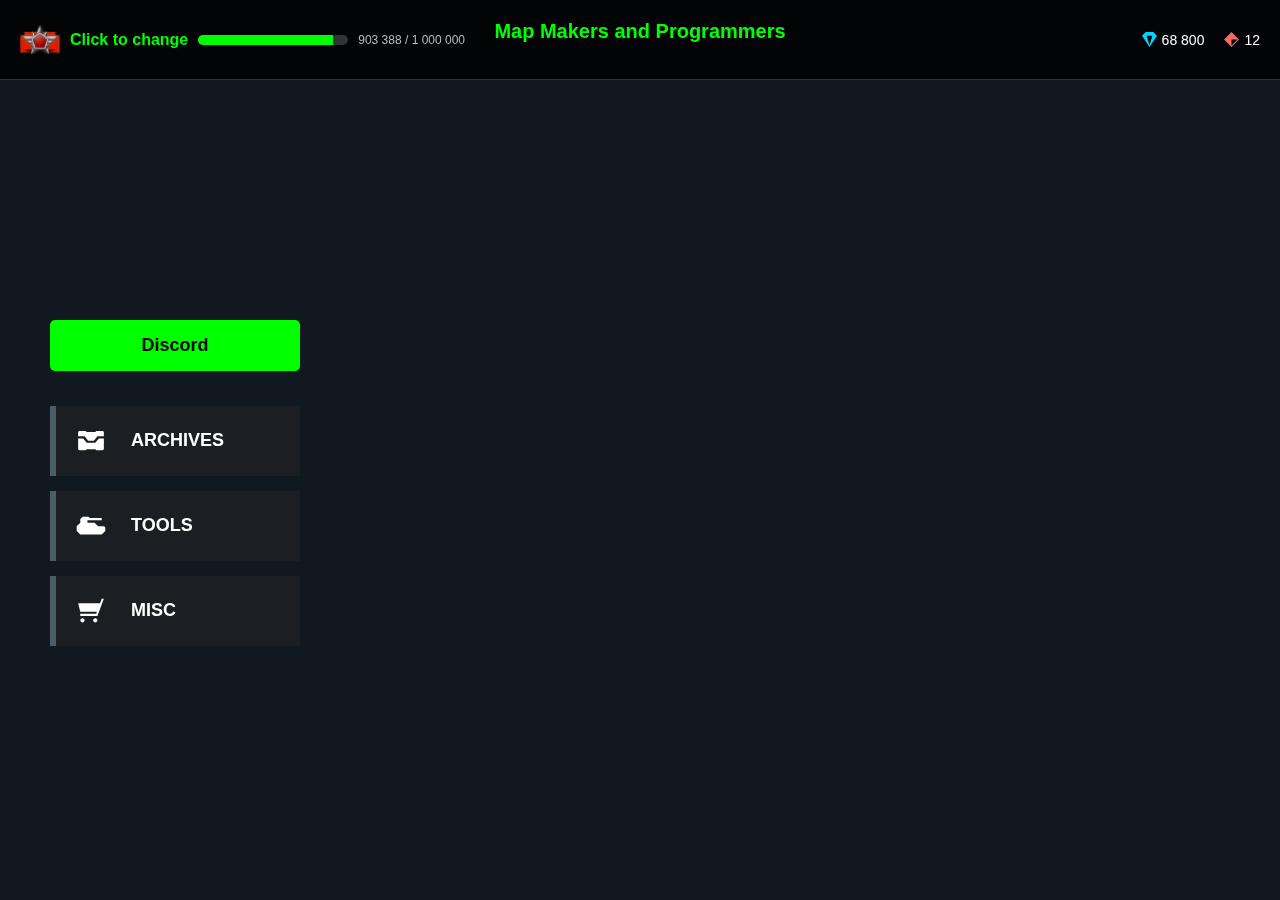
==== index.html @ 606b05d9 "prototype" ====
<!DOCTYPE html>
<html lang="en">
<head>
    <meta charset="UTF-8">
    <meta name="viewport" content="width=device-width, initial-scale=1.0">
    <title>Map Makers and Programmers</title>
    <link rel="stylesheet" href="css/styles.css">
</head>
<body>
<!-- Background Video -->
<video autoplay muted loop id="background-video">
    <source src="assets/background.mp4" type="video/mp4">
    Your browser does not support the video tag.
</video>

<!-- Overlay Content -->
<div class="overlay">
    <!-- Header Section -->
    <div class="header-bar">
        <div class="profile-info">
            <img src="assets/star-icon.png" alt="Star Icon" class="star-icon">
            <span id="username" class="username" onclick="editUsername()">Click to change</span>
            <div class="xp-bar">
                <div class="xp-fill"></div>
            </div>
            <span class="xp-text">903 388 / 1 000 000</span>
        </div>
        <h1 class="title">Map Makers and Programmers</h1>
        <div class="currency-info">
                <span class="currency">
                    <img src="assets/diamond-icon.svg" alt="Diamond Icon" class="currency-icon"> 68 800
                </span>
            <span class="currency">
                    <img src="assets/ruby-icon.svg" alt="Ruby Icon" class="currency-icon"> 12
                </span>
        </div>
    </div>

    <!-- Main Content Area -->
    <div class="content">
        <div class="menu-container">
            <a href="https://discord.com" class="discord-button" target="_blank">Discord</a>
            <ul class="menu">
                <li><a href="archives.html"><img src="assets/archives-icon.svg" class="button-icon" alt="Archives Icon">ARCHIVES</a></li>
                <li><a href="tools.html"><img src="assets/tools-icon.svg" class="button-icon" alt="Tools Icon">TOOLS</a></li>
                <li><a href="misc.html"><img src="assets/misc-icon.svg" class="button-icon" alt="Misc Icon">MISC</a></li>
            </ul>
        </div>
    </div>
</div>

<script>
    function editUsername() {
        const currentUsername = document.getElementById('username').innerText;
        const newUsername = prompt('Enter new username:', currentUsername);
        if (newUsername && newUsername.trim() !== '') {
            document.getElementById('username').innerText = newUsername;
        }
    }
</script>
</body>
</html>
---- css/styles.css ----
/* Reset CSS */
* {
    margin: 0;
    padding: 0;
    box-sizing: border-box;
}

/* Body Styling */
body {
    font-family: Arial, sans-serif;
    height: 100vh;
    overflow: hidden;
    display: flex;
    align-items: center;
    justify-content: center;
    background: #101820; /* Fallback for non-video support */
}

/* Background Video Styling */
#background-video {
    position: fixed;
    top: 0;
    left: 0;
    width: 100vw;
    height: 100vh;
    object-fit: cover;
    z-index: -1;
}

/* Overlay Content */
.overlay {
    width: 100%;
    height: 100%;
    display: flex;
    flex-direction: column;
    align-items: center;
    justify-content: center;
    color: #ffffff;
}

/* Header Bar Styling */
.header-bar {
    width: 100%;
    height: 80px;
    background-color: rgba(0, 0, 0, 0.8);
    display: flex;
    align-items: center;
    justify-content: space-between;
    padding: 0 20px;
    border-bottom: 1px solid #333333;
    position: fixed;
    top: 0;
    z-index: 1;
}

.title {
    position: fixed;
    top: 20px; /* Adjusts how far from the top you want it */
    left: 50%;
    transform: translateX(-50%);
    font-size: 20px;
    font-weight: bold;
    color: #00ff00;
    text-align: center;
    z-index: 2; /* Keeps it above other elements */
}


/* Profile Info Styling */
.profile-info {
    display: flex;
    align-items: center;
}

.star-icon {
    width: 40px;
    height: 40px;
    margin-right: 10px;
}

.username {
    font-weight: bold;
    margin-right: 10px;
    color: #00ff00;
    cursor: pointer;
}

/* XP Bar Styling */
.xp-bar {
    position: relative;
    width: 150px;
    height: 10px;
    background-color: #333333;
    border-radius: 5px;
    overflow: hidden;
    margin-right: 10px;
}

.xp-fill {
    height: 100%;
    width: 90%; /* Adjusted to represent 903,388 / 1,000,000 */
    background-color: #00ff00;
}

.xp-text {
    font-size: 12px;
    color: #bbbbbb;
}

/* Currency Info Styling */
.currency-info {
    display: flex;
    align-items: center;
}

.currency {
    display: flex;
    align-items: center;
    margin-left: 20px;
    font-size: 14px;
}

.currency-icon {
    width: 15px;
    height: 15px;
    margin-right: 5px;
}

/* Content Styling */
.content {
    display: flex;
    justify-content: flex-start;
    align-items: center;
    height: calc(100vh - 80px);
    width: 100%;
    padding-top: 80px;
}

/* Menu Container Styling */
.menu-container {
    display: flex;
    flex-direction: column;
    width: 300px;
    padding-left: 50px;
}

/* Discord Button Styling */
.discord-button {
    display: block;
    width: 100%;
    padding: 15px;
    background-color: #00ff00;
    color: #000000;
    font-size: 18px;
    font-weight: bold;
    text-align: center;
    text-decoration: none;
    border-radius: 5px;
    margin-bottom: 20px;
    transition: background-color 0.3s;
}

.discord-button:hover {
    background-color: #32ff32;
}

/* Menu Styling */
.menu {
    list-style: none;
    width: 100%;
}

.menu li {
    margin: 15px 0;
}

.menu a {
    display: flex;
    align-items: center;
    padding: 15px;
    background-color: #1b1e22;
    color: #ffffff;
    font-size: 18px;
    font-weight: bold;
    text-align: left;
    text-decoration: none;
    border-left: 6px solid #4b5d67;
    transition: background-color 0.3s;
}

.menu a:hover {
    background-color: #2c3137;
}

.button-icon {
    width: 40px;
    height: 40px;
    margin-right: 20px;
}
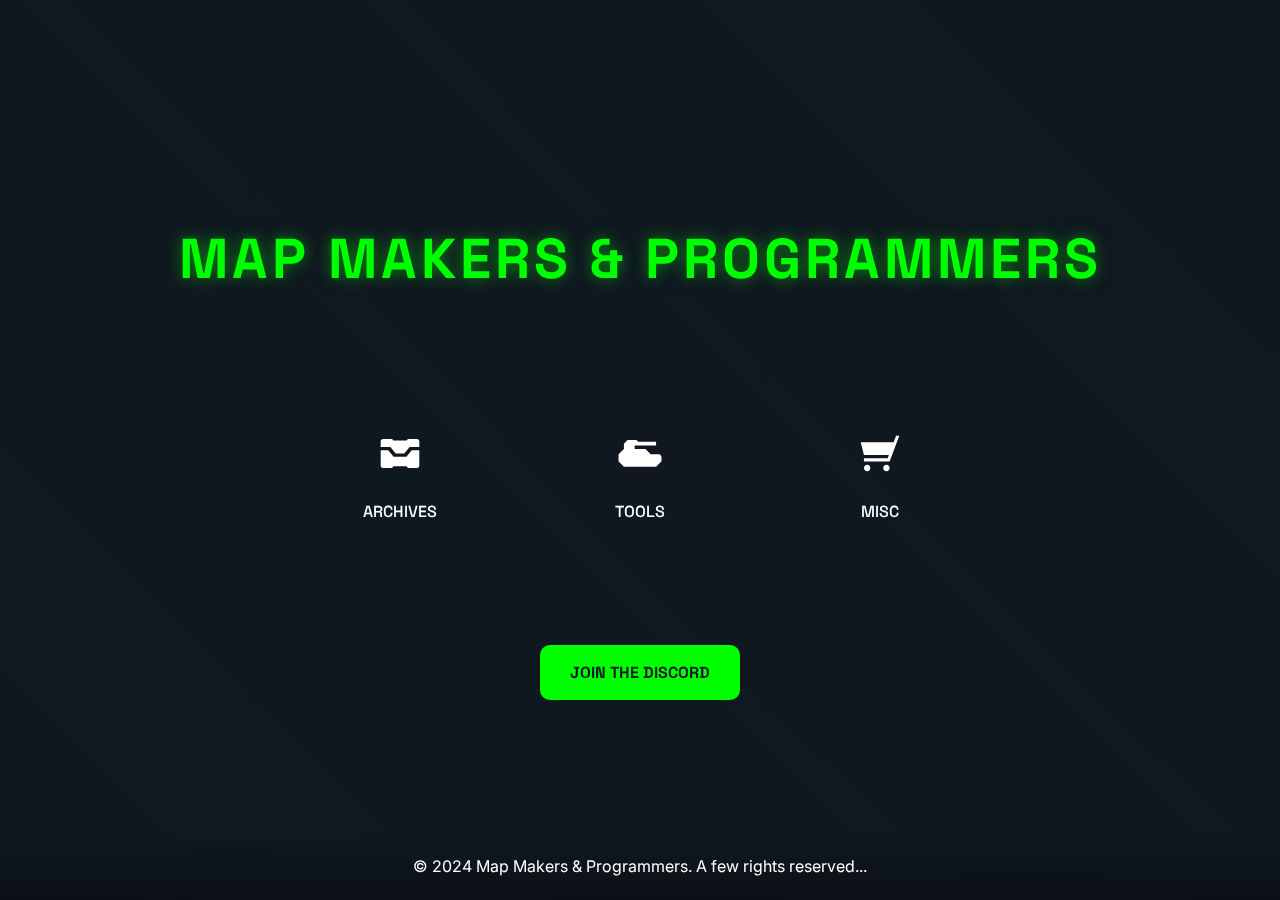
==== commit 9e4933aa: "remake" ====
--- a/index.html
+++ b/index.html
@@ -3,60 +3,49 @@
 <head>
     <meta charset="UTF-8">
     <meta name="viewport" content="width=device-width, initial-scale=1.0">
-    <title>Map Makers and Programmers</title>
-    <link rel="stylesheet" href="css/styles.css">
+    <title>Map Makers & Programmers</title>
+    <link href="https://fonts.googleapis.com/css2?family=Inter:wght@300;400;600;700&family=Space+Grotesk:wght@300;400;500;600;700&display=swap" rel="stylesheet">
+    <link rel="stylesheet" href="./css/styles.css">
 </head>
 <body>
-<!-- Background Video -->
-<video autoplay muted loop id="background-video">
-    <source src="assets/background.mp4" type="video/mp4">
+<div class="noise-overlay"></div>
+<video id="background-video" autoplay loop muted>
+    <source src="./assets/background.mp4" type="video/mp4">
     Your browser does not support the video tag.
 </video>
 
-<!-- Overlay Content -->
 <div class="overlay">
-    <!-- Header Section -->
-    <div class="header-bar">
-        <div class="profile-info">
-            <img src="assets/star-icon.png" alt="Star Icon" class="star-icon">
-            <span id="username" class="username" onclick="editUsername()">Click to change</span>
-            <div class="xp-bar">
-                <div class="xp-fill"></div>
-            </div>
-            <span class="xp-text">903 388 / 1 000 000</span>
+    <main class="content-wrapper">
+        <h1 class="main-title">Map makers & Programmers</h1>
+
+        <div class="centered-navigation">
+            <nav class="main-navigation">
+                <a href="archives.html" class="nav-button">
+                    <img src="assets/archives-icon.svg" alt="Archives" class="button-icon">
+                    ARCHIVES
+                </a>
+                <a href="tools.html" class="nav-button">
+                    <img src="assets/tools-icon.svg" alt="Tools" class="button-icon">
+                    TOOLS
+                </a>
+                <a href="misc.html" class="nav-button">
+                    <img src="assets/misc-icon.svg" alt="Misc" class="button-icon">
+                    MISC
+                </a>
+            </nav>
         </div>
-        <h1 class="title">Map Makers and Programmers</h1>
-        <div class="currency-info">
-                <span class="currency">
-                    <img src="assets/diamond-icon.svg" alt="Diamond Icon" class="currency-icon"> 68 800
-                </span>
-            <span class="currency">
-                    <img src="assets/ruby-icon.svg" alt="Ruby Icon" class="currency-icon"> 12
-                </span>
+
+        <div class="cta-section">
+            <a href="https://discord.gg/EPqvgcPNHx" target="_blank" class="discord-button">
+                Join The Discord
+            </a>
         </div>
-    </div>
+    </main>
 
-    <!-- Main Content Area -->
-    <div class="content">
-        <div class="menu-container">
-            <a href="https://discord.com" class="discord-button" target="_blank">Discord</a>
-            <ul class="menu">
-                <li><a href="archives.html"><img src="assets/archives-icon.svg" class="button-icon" alt="Archives Icon">ARCHIVES</a></li>
-                <li><a href="tools.html"><img src="assets/tools-icon.svg" class="button-icon" alt="Tools Icon">TOOLS</a></li>
-                <li><a href="misc.html"><img src="assets/misc-icon.svg" class="button-icon" alt="Misc Icon">MISC</a></li>
-            </ul>
+    <footer class="site-footer">
+        <div class="footer-content">
+            <p>&copy; 2024 Map Makers & Programmers. A few rights reserved...</p>
         </div>
-    </div>
+    </footer>
 </div>
 
-<script>
-    function editUsername() {
-        const currentUsername = document.getElementById('username').innerText;
-        const newUsername = prompt('Enter new username:', currentUsername);
-        if (newUsername && newUsername.trim() !== '') {
-            document.getElementById('username').innerText = newUsername;
-        }
-    }
-</script>
-</body>
-</html>
--- a/css/styles.css
+++ b/css/styles.css
@@ -1,22 +1,25 @@
-/* Reset CSS */
+:root {
+    --primary-color: #00ff00;
+    --secondary-color: #101820;
+    --accent-color: #4b5d67;
+    --text-color: #ffffff;
+    --gradient-start: rgba(16, 24, 32, 0.9);
+    --gradient-end: rgba(16, 24, 32, 0.7);
+}
+
 * {
     margin: 0;
     padding: 0;
     box-sizing: border-box;
 }
 
-/* Body Styling */
 body {
-    font-family: Arial, sans-serif;
-    height: 100vh;
-    overflow: hidden;
-    display: flex;
-    align-items: center;
-    justify-content: center;
-    background: #101820; /* Fallback for non-video support */
-}
-
-/* Background Video Styling */
+    font-family: 'Inter', sans-serif;
+    background-color: var(--secondary-color);
+    color: var(--text-color);
+    line-height: 1.6;
+}
+
 #background-video {
     position: fixed;
     top: 0;
@@ -25,175 +28,269 @@
     height: 100vh;
     object-fit: cover;
     z-index: -1;
-}
-
-/* Overlay Content */
+    filter: brightness(0.4);
+}
+
 .overlay {
+    position: relative;
+    min-height: 100vh;
+    display: flex;
+    flex-direction: column;
+    background: linear-gradient(45deg, var(--gradient-start), var(--gradient-end));
+}
+
+.content-wrapper {
+    display: flex;
+    flex-direction: column;
+    align-items: center;
+    justify-content: center;
+    flex-grow: 1;
+    padding: 20px;
+}
+
+.centered-navigation {
     width: 100%;
-    height: 100%;
-    display: flex;
-    flex-direction: column;
-    align-items: center;
+    display: flex;
     justify-content: center;
-    color: #ffffff;
-}
-
-/* Header Bar Styling */
-.header-bar {
-    width: 100%;
-    height: 80px;
-    background-color: rgba(0, 0, 0, 0.8);
-    display: flex;
-    align-items: center;
-    justify-content: space-between;
-    padding: 0 20px;
-    border-bottom: 1px solid #333333;
-    position: fixed;
-    top: 0;
-    z-index: 1;
-}
-
-.title {
-    position: fixed;
-    top: 20px; /* Adjusts how far from the top you want it */
-    left: 50%;
-    transform: translateX(-50%);
-    font-size: 20px;
+    margin: 50px 0;
+}
+
+.main-navigation {
+    display: flex;
+    gap: 40px;
+}
+
+.nav-button {
+    display: flex;
+    flex-direction: column;
+    align-items: center;
+    text-decoration: none;
+    color: var(--text-color);
+    font-family: 'Space Grotesk', sans-serif;
+    font-weight: 500;
+    padding: 20px;
+    border-radius: 12px;
+    transition: all 0.3s ease;
+    width: 200px;
+    text-align: center;
+}
+
+.nav-button:hover {
+    background-color: rgba(75, 93, 103, 0.3);
+    transform: scale(1.05);
+}
+
+.button-icon {
+    width: 60px;
+    height: 60px;
+    margin-bottom: 15px;
+}
+
+.main-title {
+    font-family: 'Space Grotesk', sans-serif;
+    text-align: center;
+    font-size: 3.5rem;
+    color: var(--primary-color);
+    margin: 80px 0 50px;
+    text-transform: uppercase;
+    letter-spacing: 4px;
+    text-shadow: 0 0 15px rgba(0, 255, 0, 0.5);
+}
+
+.cta-section {
+    margin-top: 50px;
+}
+
+.discord-button {
+    display: inline-block;
+    text-decoration: none;
+    font-family: 'Space Grotesk', sans-serif;
     font-weight: bold;
-    color: #00ff00;
-    text-align: center;
-    z-index: 2; /* Keeps it above other elements */
-}
-
-
-/* Profile Info Styling */
-.profile-info {
-    display: flex;
-    align-items: center;
-}
-
-.star-icon {
-    width: 40px;
-    height: 40px;
-    margin-right: 10px;
-}
-
-.username {
-    font-weight: bold;
-    margin-right: 10px;
-    color: #00ff00;
-    cursor: pointer;
-}
-
-/* XP Bar Styling */
-.xp-bar {
-    position: relative;
-    width: 150px;
-    height: 10px;
-    background-color: #333333;
-    border-radius: 5px;
-    overflow: hidden;
-    margin-right: 10px;
-}
-
-.xp-fill {
-    height: 100%;
-    width: 90%; /* Adjusted to represent 903,388 / 1,000,000 */
-    background-color: #00ff00;
-}
-
-.xp-text {
-    font-size: 12px;
-    color: #bbbbbb;
-}
-
-/* Currency Info Styling */
-.currency-info {
-    display: flex;
-    align-items: center;
-}
-
-.currency {
-    display: flex;
-    align-items: center;
-    margin-left: 20px;
-    font-size: 14px;
-}
-
-.currency-icon {
-    width: 15px;
-    height: 15px;
-    margin-right: 5px;
-}
-
-/* Content Styling */
-.content {
-    display: flex;
-    justify-content: flex-start;
-    align-items: center;
-    height: calc(100vh - 80px);
-    width: 100%;
-    padding-top: 80px;
-}
-
-/* Menu Container Styling */
-.menu-container {
-    display: flex;
-    flex-direction: column;
-    width: 300px;
-    padding-left: 50px;
-}
-
-/* Discord Button Styling */
-.discord-button {
-    display: block;
-    width: 100%;
-    padding: 15px;
-    background-color: #00ff00;
-    color: #000000;
-    font-size: 18px;
-    font-weight: bold;
-    text-align: center;
-    text-decoration: none;
-    border-radius: 5px;
-    margin-bottom: 20px;
-    transition: background-color 0.3s;
+    color: var(--secondary-color);
+    background-color: var(--primary-color);
+    padding: 15px 30px;
+    border-radius: 10px;
+    transition: all 0.3s ease;
+    text-transform: uppercase;
 }
 
 .discord-button:hover {
     background-color: #32ff32;
-}
-
-/* Menu Styling */
-.menu {
-    list-style: none;
+    transform: scale(1.05);
+    box-shadow: 0 0 20px rgba(0, 255, 0, 0.5);
+}
+
+.site-footer {
+    margin-top: auto;
+    padding: 20px;
+    text-align: center;
+    background: linear-gradient(to bottom, transparent, rgba(0, 0, 0, 0.3));
+    display: flex; /* Enables flexbox */
+    justify-content: center; /* Centers horizontally */
+    align-items: center; /* Centers vertically */
+}
+
+.footer-content {
+    display: flex;
+    justify-content: center;
+    align-items: center;
+    max-width: 1200px;
+    margin: 0;
+    padding: 0;
+}
+
+
+.social-links {
+    display: flex;
+    gap: 20px;
+}
+
+.social-icon {
+    color: var(--primary-color);
+    text-decoration: none;
+    font-weight: 500;
+}
+
+@media (max-width: 1024px) {
+    .main-navigation {
+        flex-direction: column;
+        align-items: center;
+        gap: 20px;
+    }
+
+    .main-title {
+        font-size: 2.5rem;
+    }
+}
+
+.page-header {
+    display: flex;
+    align-items: center;
+    padding: 20px 5%;
+    background: linear-gradient(to bottom, rgba(0,0,0,0.8), rgba(0,0,0,0.5));
+}
+
+.back-button {
+    display: flex;
+    align-items: center;
+    color: var(--text-color);
+    text-decoration: none;
+    font-family: 'Space Grotesk', sans-serif;
+    gap: 10px;
+    transition: color 0.3s ease;
+}
+
+.back-button:hover {
+    color: var(--primary-color);
+}
+
+.back-button svg {
+    stroke: currentColor;
+}
+
+.page-title {
+    flex-grow: 1;
+    text-align: center;
+    font-family: 'Space Grotesk', sans-serif;
+    color: var(--primary-color);
+    text-transform: uppercase;
+    letter-spacing: 2px;
+    margin: 0;
+}
+
+.archives-grid,
+.tools-grid,
+.misc-grid {
+    display: grid;
+    grid-template-columns: repeat(auto-fit, minmax(300px, 1fr));
+    gap: 30px;
+    padding: 50px 5%;
     width: 100%;
-}
-
-.menu li {
-    margin: 15px 0;
-}
-
-.menu a {
-    display: flex;
-    align-items: center;
-    padding: 15px;
-    background-color: #1b1e22;
-    color: #ffffff;
-    font-size: 18px;
+    max-width: 1400px;
+    margin: 0 auto;
+}
+
+.archive-box,
+.tool-box,
+.misc-box {
+    position: relative;
+    aspect-ratio: 1 / 1;
+    background-size: cover;
+    background-position: center;
+    background-color: rgba(75, 93, 103, 0.2);
+    border: 2px solid var(--accent-color);
+    border-radius: 12px;
+    overflow: hidden;
+    transition: all 0.3s ease;
+}
+
+.archive-box:hover,
+.tool-box:hover,
+.misc-box:hover {
+    border-color: var(--primary-color);
+    box-shadow: 0 10px 30px rgba(0, 255, 0, 0.2);
+    transform: scale(1.03);
+}
+
+.archive-overlay,
+.tool-overlay,
+.misc-overlay {
+    position: absolute;
+    bottom: 0;
+    left: 0;
+    width: 100%;
+    background: linear-gradient(to top, rgba(0,0,0,0.9), rgba(0,0,0,0.3));
+    padding: 20px;
+    transform: translateY(100%);
+    transition: transform 0.3s ease;
+    display: flex;
+    flex-direction: column;
+    justify-content: flex-end;
+}
+
+.archive-box:hover .archive-overlay,
+.tool-box:hover .tool-overlay,
+.misc-box:hover .misc-overlay {
+    transform: translateY(0);
+}
+
+.archive-overlay h2,
+.tool-overlay h2,
+.misc-overlay h2 {
+    font-family: 'Space Grotesk', sans-serif;
+    color: var(--primary-color);
+    margin-bottom: 10px;
+    font-size: 1.3rem;
+}
+
+.archive-overlay p,
+.tool-overlay p,
+.misc-overlay p {
+    color: var(--text-color);
+    font-size: 0.9rem;
+    margin-bottom: 15px;
+}
+
+.github-link {
+    color: var(--primary-color);
+    text-transform: uppercase;
     font-weight: bold;
-    text-align: left;
-    text-decoration: none;
-    border-left: 6px solid #4b5d67;
-    transition: background-color 0.3s;
-}
-
-.menu a:hover {
-    background-color: #2c3137;
-}
-
-.button-icon {
-    width: 40px;
-    height: 40px;
-    margin-right: 20px;
-}
+    font-size: 0.8rem;
+    align-self: flex-start;
+    text-decoration: none;
+    transition: color 0.3s ease;
+}
+
+.github-link:hover {
+    color: #32ff32;
+}
+
+@media (max-width: 1200px) {
+    .archives-grid,
+    .tools-grid,
+    .misc-grid {
+        grid-template-columns: repeat(auto-fit, minmax(250px, 1fr));
+        gap: 20px;
+        padding: 30px 3%;
+    }
+}